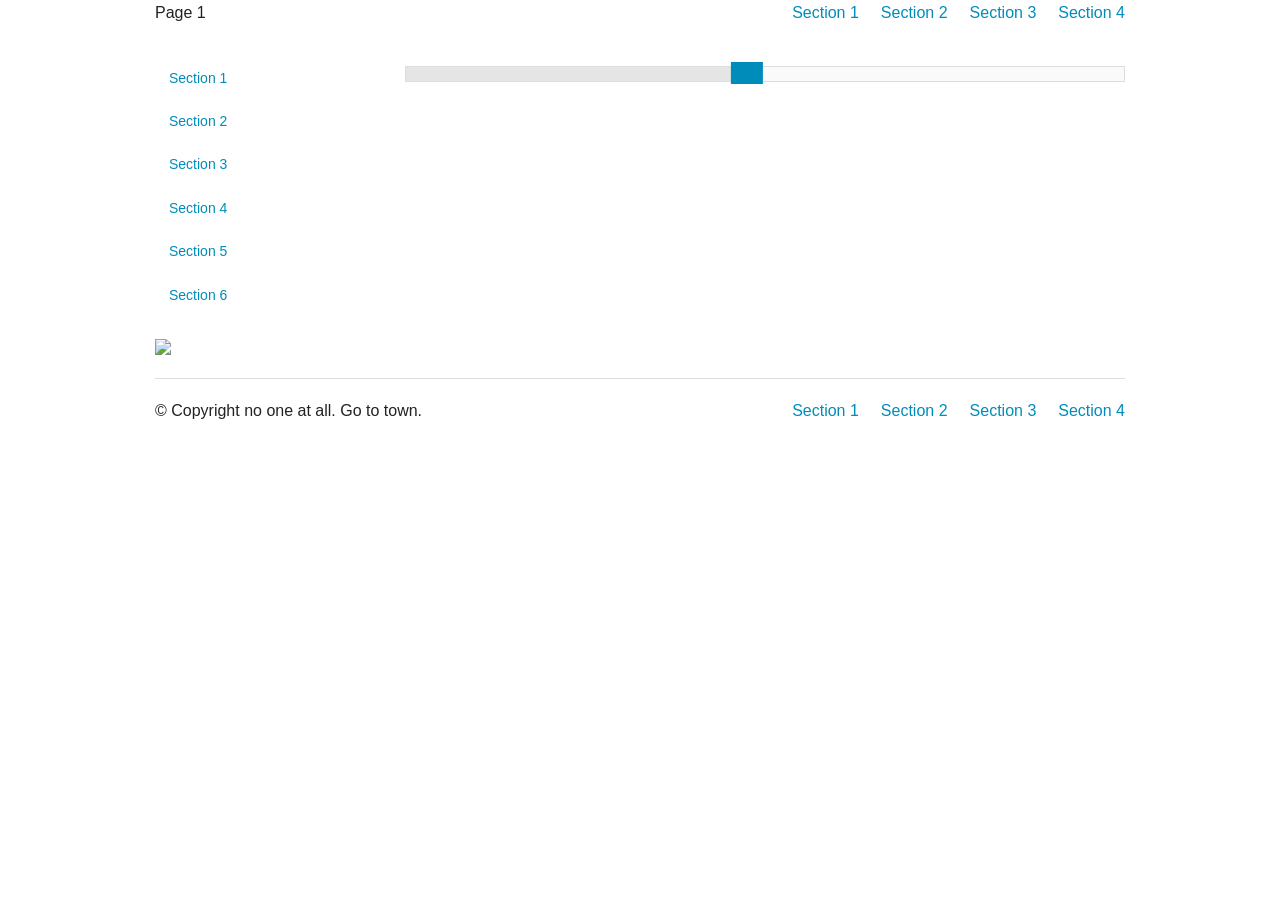
==== Project Website/Project Website/index.html @ a71e349a "Website Template + Slide Bar Website template using Foundation , Structure CSS , HTML , JS separated" ====
<!DOCTYPE html>
<html lang="en">
<head>
	<meta charset="UTF-8">
	<!-- Latest compiled and minified JavaScript -->
	<script src="https://maxcdn.bootstrapcdn.com/bootstrap/3.3.4/js/bootstrap.min.js"></script>
	<link rel="stylesheet" href="foundation/css/foundation.css" />
	<script src="foundation/js/vendor/modernizr.js"></script>
	<script src="foundation/js/vendor/jquery.js"></script>
	<script src="foundation/js/foundation/foundation.js"></script>
	<script src="foundation/js/foundation/foundation.slider.js"></script>
	<script src="http://d3js.org/d3.v3.js"></script>
	<link rel="stylesheet" href="style.css">
	<style type="text/css">
	</style>
</head>

<body>

	<div class="row">
		<div class="large-3 columns">
			<p>Page 1</p>
		</div>
		<div class="large-9 columns">
			<ul class="inline-list right">
				<li><a href="index.html">Section 1</a></li>
				<li><a href="section-2.html">Section 2</a></li>
				<li><a href="section-3.html">Section 3</a></li>
				<li><a href="section-4.html">Section 4</a></li>
			</ul>
		</div>
	</div>  
	
	<div class="row">        
		
		<div class="large-9 push-3 columns">
			<div>
				<!-- slider -->
				<div class="range-slider" data-slider data-options="start: 1; end: 20;">
					<span class="range-slider-handle" role="slider" tabindex="0"></span>
					<span class="range-slider-active-segment"></span>
					<input type="hidden">
				</div>
			</div>
			<div id="ireland"></div>	
		</div>
		
		<div class="large-3 pull-9 columns">
			
			<ul class="side-nav">
				<li><a href="#">Section 1</a></li>
				<li><a href="#">Section 2</a></li>
				<li><a href="#">Section 3</a></li>
				<li><a href="#">Section 4</a></li>
				<li><a href="#">Section 5</a></li>
				<li><a href="#">Section 6</a></li>
			</ul>
			
			<img src="http://placehold.it/320x240&amp;text=Ad">
			
		</div>
		
	</div>
	
	<footer class="row">
		<div class="large-12 columns">
			<hr/>
			<div class="row">
				<div class="large-6 columns">
					<p>© Copyright no one at all. Go to town.</p>
				</div>
				<div class="large-6 columns">
					<ul class="inline-list right">
						<li><a href="#">Section 1</a></li>
						<li><a href="#">Section 2</a></li>
						<li><a href="#">Section 3</a></li>
						<li><a href="#">Section 4</a></li>
					</ul>
				</div>
			</div>
		</div> 
	</footer>

	<script type="text/javascript" src="js/section1-script.js"></script>
	<script src="foundation/js/vendor/jquery.js"></script>
	<script src="foundation/js/foundation.min.js"></script>
	<script>
		$(document).foundation();
	</script>
</body>
</html>
---- Project Website/Project Website/style.css ----
.land 
{
	fill: #fff;
	stroke: #ccc;
}

.state 
{
	fill: #ccc;
	stroke: #666;
}

#ireland{
	margin: 0 auto;
	text-align: center;
}
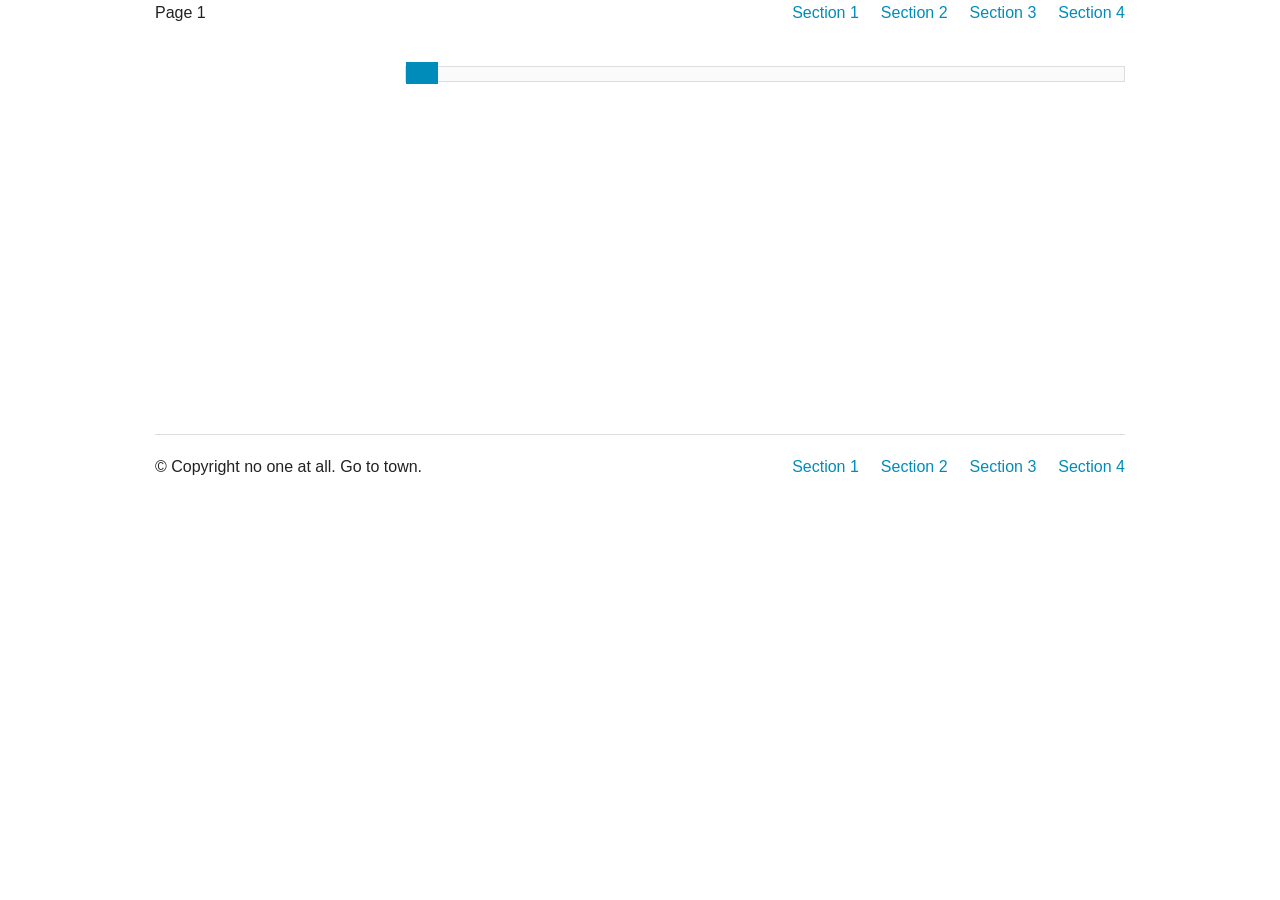
==== commit 659d288f: "Intergrated slider to visualization" ====
--- a/Project Website/Project Website/index.html
+++ b/Project Website/Project Website/index.html
@@ -36,15 +36,23 @@
 		<div class="large-9 push-3 columns">
 			<div>
 				<!-- slider -->
-				<div class="range-slider" data-slider data-options="start: 1; end: 20;">
+				<div class="range-slider" data-slider data-options="display_selector: #sliderOutput3; start: 0; end: 23; initial: 0;" id="slider" >
 					<span class="range-slider-handle" role="slider" tabindex="0"></span>
-					<span class="range-slider-active-segment"></span>
-					<input type="hidden">
-				</div>
+					<span class="range-slider-active-segment"></span>					
+				</div>				
+				  <div class="small-2 medium-1 columns">
+                  <span id="sliderOutput3"></span>
+                </div>
 			</div>
 			<div id="ireland"></div>	
 		</div>
 		
+		
+		<div class="row">
+
+
+</div>
+				
 		<div class="large-3 pull-9 columns">
 			
 			<ul class="side-nav">
@@ -82,10 +90,11 @@
 	</footer>
 
 	<script type="text/javascript" src="js/section1-script.js"></script>
-	<script src="foundation/js/vendor/jquery.js"></script>
+	<script src="foundation/js/vendor/jquery.js">
+	</script>
 	<script src="foundation/js/foundation.min.js"></script>
+	
 	<script>
-		$(document).foundation();
 	</script>
 </body>
 </html>
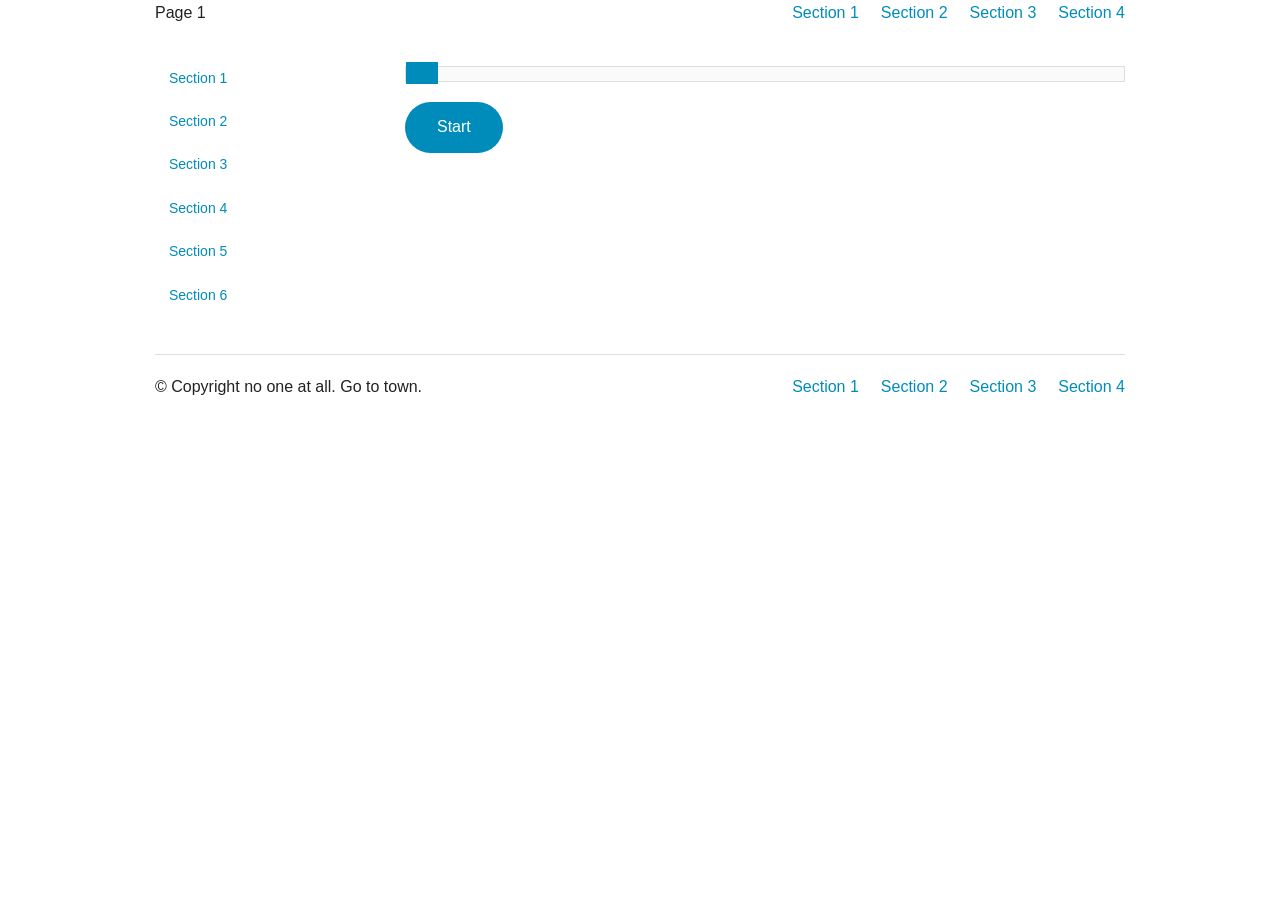
==== commit 4cb5cbe4: "Added play button, year timer Play button will now go through whole visualization Year timer should " ====
--- a/Project Website/Project Website/index.html
+++ b/Project Website/Project Website/index.html
@@ -34,26 +34,22 @@
 	<div class="row">        
 		
 		<div class="large-9 push-3 columns">
+		    <div id="ireland"></div>	
 			<div>
 				<!-- slider -->
-				<div class="range-slider" data-slider data-options="display_selector: #sliderOutput3; start: 0; end: 23; initial: 0;" id="slider" >
+				<div class="range-slider" data-slider data-options=" start: 0; end: 23; initial: 0;" id="slider" >
 					<span class="range-slider-handle" role="slider" tabindex="0"></span>
 					<span class="range-slider-active-segment"></span>					
 				</div>				
 				  <div class="small-2 medium-1 columns">
-                  <span id="sliderOutput3"></span>
+                  <span id="year"></span>
                 </div>
 			</div>
-			<div id="ireland"></div>	
-		</div>
+			<a  id = "startButton"class="button round">Start</a>
+		</div class="large-3 push-3 columns">
 		
-		
-		<div class="row">
-
-
-</div>
-				
-		<div class="large-3 pull-9 columns">
+	
+				<div class="large-3 pull-9 columns">
 			
 			<ul class="side-nav">
 				<li><a href="#">Section 1</a></li>
@@ -64,7 +60,7 @@
 				<li><a href="#">Section 6</a></li>
 			</ul>
 			
-			<img src="http://placehold.it/320x240&amp;text=Ad">
+			
 			
 		</div>
 		
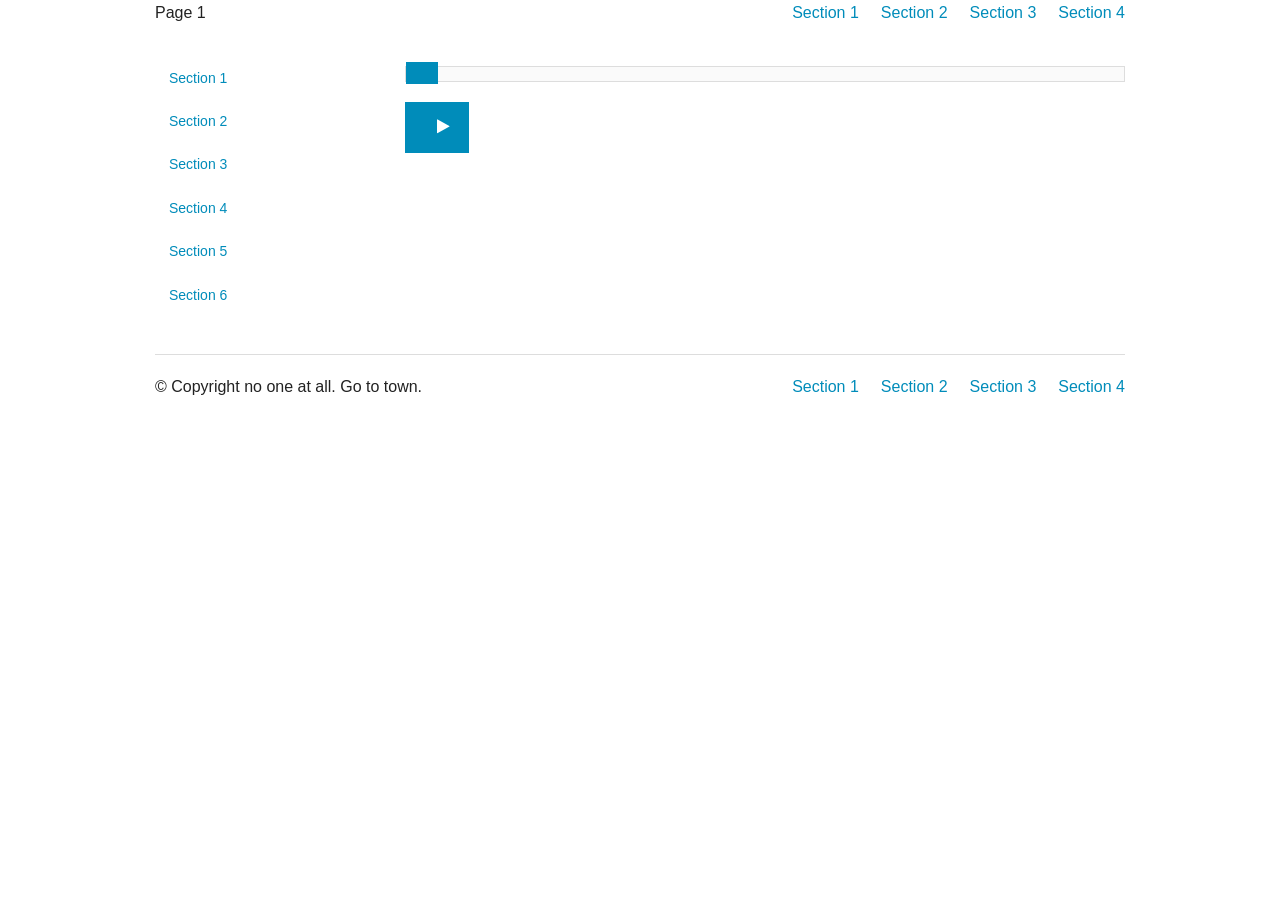
==== commit 2ccf4eed: "Integrated d3.force into visualization looks springy" ====
--- a/Project Website/Project Website/index.html
+++ b/Project Website/Project Website/index.html
@@ -3,14 +3,21 @@
 <head>
 	<meta charset="UTF-8">
 	<!-- Latest compiled and minified JavaScript -->
-	<script src="https://maxcdn.bootstrapcdn.com/bootstrap/3.3.4/js/bootstrap.min.js"></script>
+
+
 	<link rel="stylesheet" href="foundation/css/foundation.css" />
 	<script src="foundation/js/vendor/modernizr.js"></script>
 	<script src="foundation/js/vendor/jquery.js"></script>
 	<script src="foundation/js/foundation/foundation.js"></script>
 	<script src="foundation/js/foundation/foundation.slider.js"></script>
 	<script src="http://d3js.org/d3.v3.js"></script>
+	<script src="http://labratrevenge.com/d3-tip/javascripts/d3.tip.v0.6.3.js"></script>
+	
+		<script src="https://maxcdn.bootstrapcdn.com/bootstrap/3.3.4/js/bootstrap.min.js"></script>
+	
 	<link rel="stylesheet" href="style.css">
+	 <link href="http://netdna.bootstrapcdn.com/font-awesome/4.0.3/css/font-awesome.css"
+          rel="stylesheet">
 	<style type="text/css">
 	</style>
 </head>
@@ -36,16 +43,20 @@
 		<div class="large-9 push-3 columns">
 		    <div id="ireland"></div>	
 			<div>
+				
 				<!-- slider -->
 				<div class="range-slider" data-slider data-options=" start: 0; end: 23; initial: 0;" id="slider" >
 					<span class="range-slider-handle" role="slider" tabindex="0"></span>
 					<span class="range-slider-active-segment"></span>					
-				</div>				
+				</div>			
+	         <button id='startButton'    >
+             <i class='fa fa-play'></i>
+               </button>				
 				  <div class="small-2 medium-1 columns">
                   <span id="year"></span>
                 </div>
 			</div>
-			<a  id = "startButton"class="button round">Start</a>
+	
 		</div class="large-3 push-3 columns">
 		
 	
@@ -86,11 +97,10 @@
 	</footer>
 
 	<script type="text/javascript" src="js/section1-script.js"></script>
-	<script src="foundation/js/vendor/jquery.js">
+		<script src="foundation/js/vendor/jquery.js">
 	</script>
 	<script src="foundation/js/foundation.min.js"></script>
 	
-	<script>
-	</script>
+
 </body>
 </html>
--- a/Project Website/Project Website/style.css
+++ b/Project Website/Project Website/style.css
@@ -13,4 +13,53 @@
 #ireland{
 	margin: 0 auto;
 	text-align: center;
-}+}
+
+.d3-tip {
+  line-height: 1;
+  font-weight: bold;
+  padding: 12px;
+  background: rgba(0, 0, 0, 0.8);
+  color: #fff;
+  border-radius: 2px;
+}
+
+
+.d3-tip:after {
+  box-sizing: border-box;
+  display: inline;
+  font-size: 10px;
+  width: 100%;
+  line-height: 1;
+  color: rgba(0, 0, 0, 0.8);
+  content: "\25BC";
+  position: absolute;
+  text-align: center;
+}
+
+/* Style northward tooltips differently */
+.d3-tip.n:after {
+  margin: -1px 0 0 0;
+  top: 100%;
+  left: 0;
+}
+
+.node {
+    fill: #ccc;
+    stroke: #fff;
+    stroke-width: 2px;
+}
+
+.link {
+    stroke: #777;
+    stroke-width: 2px;
+}
+
+button {
+    position: absolute;
+    width: 30px;
+}
+button#slow {
+    margin-left: 40px;
+}
+
